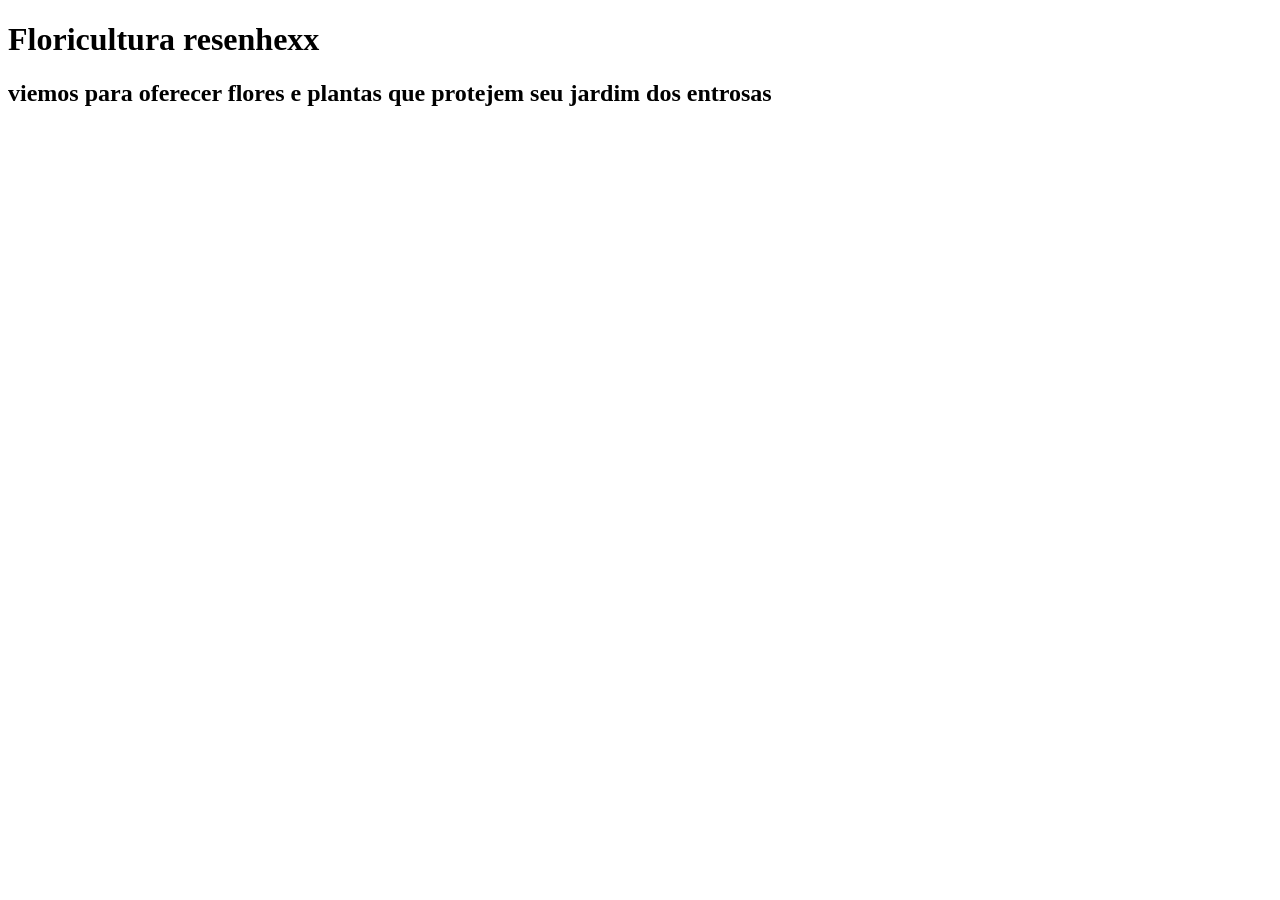
==== index.html @ bd341192 "imagens que vou usar" ====
<!DOCTYPE html>
<html lang="pt-br">
<head>
    <meta charset="UTF-8">
    <meta name="viewport" content="width=device-width, initial-scale=1.0">
    <title>Document</title>
</head>
<body>
    <h1>Floricultura resenhexx</h1>
    <h2>viemos para oferecer flores e plantas que protejem seu jardim dos entrosas</h2>
</body>
</html>
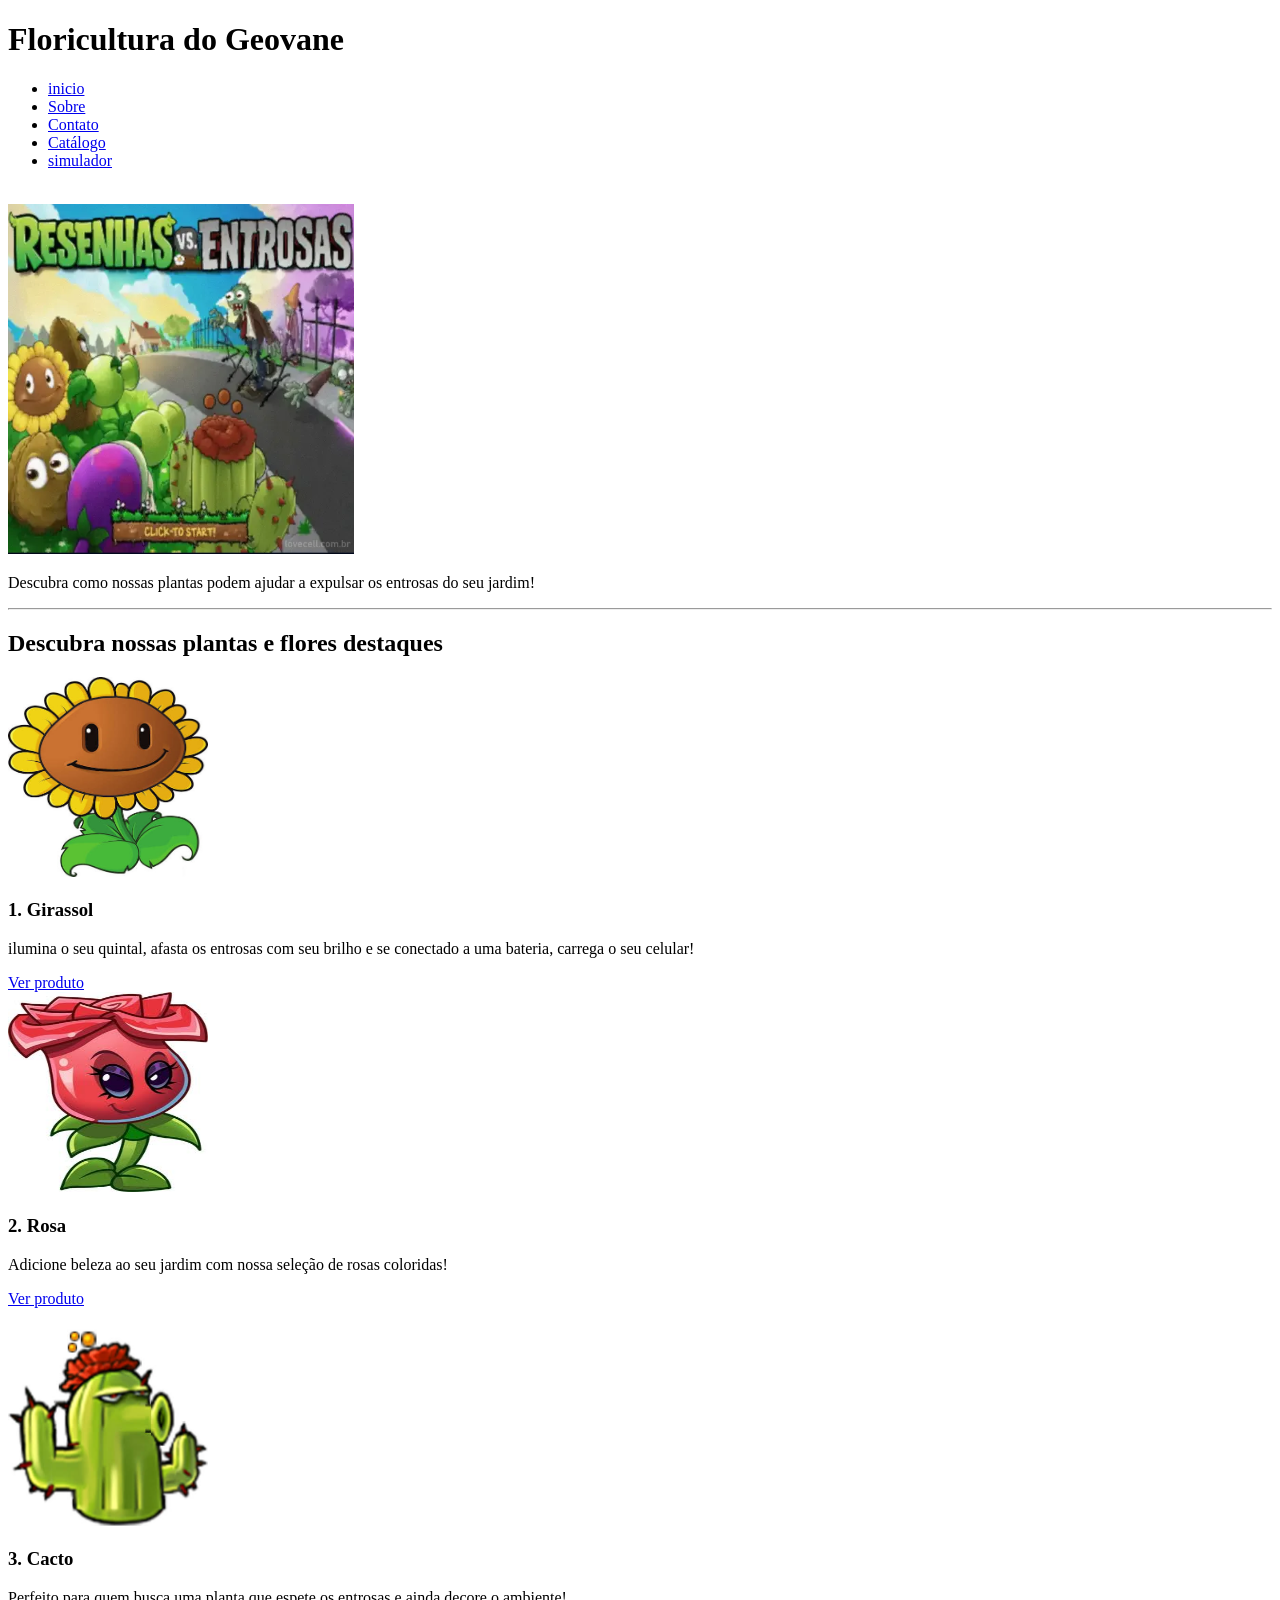
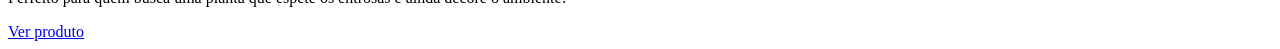
==== commit 44dfc890: "coloquei os destaques" ====
--- a/index.html
+++ b/index.html
@@ -6,7 +6,36 @@
     <title>Document</title>
 </head>
 <body>
-    <h1>Floricultura resenhexx</h1>
-    <h2>viemos para oferecer flores e plantas que protejem seu jardim dos entrosas</h2>
+    <h1>Floricultura do Geovane</h1>
+    <nav></nav>
+        <ul>
+            <li><a href="index.html">inicio</a></li>
+            <li><a href="sobre.html">Sobre</a></li>
+            <li><a href="cadastro.html">Contato</a></li>
+            <li><a href="catalogo.html">Catálogo</a></li>
+            <li><a href="simulador.html">simulador</a></li>
+        </ul>
+    </nav>
+    <br>
+    <div><img src="img/resenha_vs_entrosas.png" alt="imagem dos resenhas vs entrosas"></div>
+    <p>Descubra como nossas plantas podem ajudar a expulsar os entrosas do seu jardim!</p>
+    <hr>
+    <div><h2>Descubra nossas plantas e flores destaques</h2>
+    <img src="img/girassol.png" alt="imagem de girassol"width="200" height="200">
+    <h3>1. Girassol</h3>
+    <p>ilumina o seu quintal, afasta os entrosas com seu brilho e se conectado a uma bateria, carrega o seu celular!</p>
+    <a href="ver/girassol.html">Ver produto</a>
+    <div>
+        <img src="img/rosa.png" alt="imagem de rosa"width="200" height="200"
+        >
+        <h3>2. Rosa</h3>
+        <p>Adicione beleza ao seu jardim com nossa seleção de rosas coloridas!</p>
+        <a href="ver/rosa.html">Ver produto</a>
+    </div>
+    <br>
+    <div><img src="img/cacto.png" alt="imagem de cacto"width="200" height="200"></div>
+    <h3>3. Cacto</h3>
+    <p>Perfeito para quem busca uma planta que espete os entrosas e ainda decore o ambiente!</p>
+    <a href="ver/cacto.html">Ver produto</a>
 </body>
 </html>
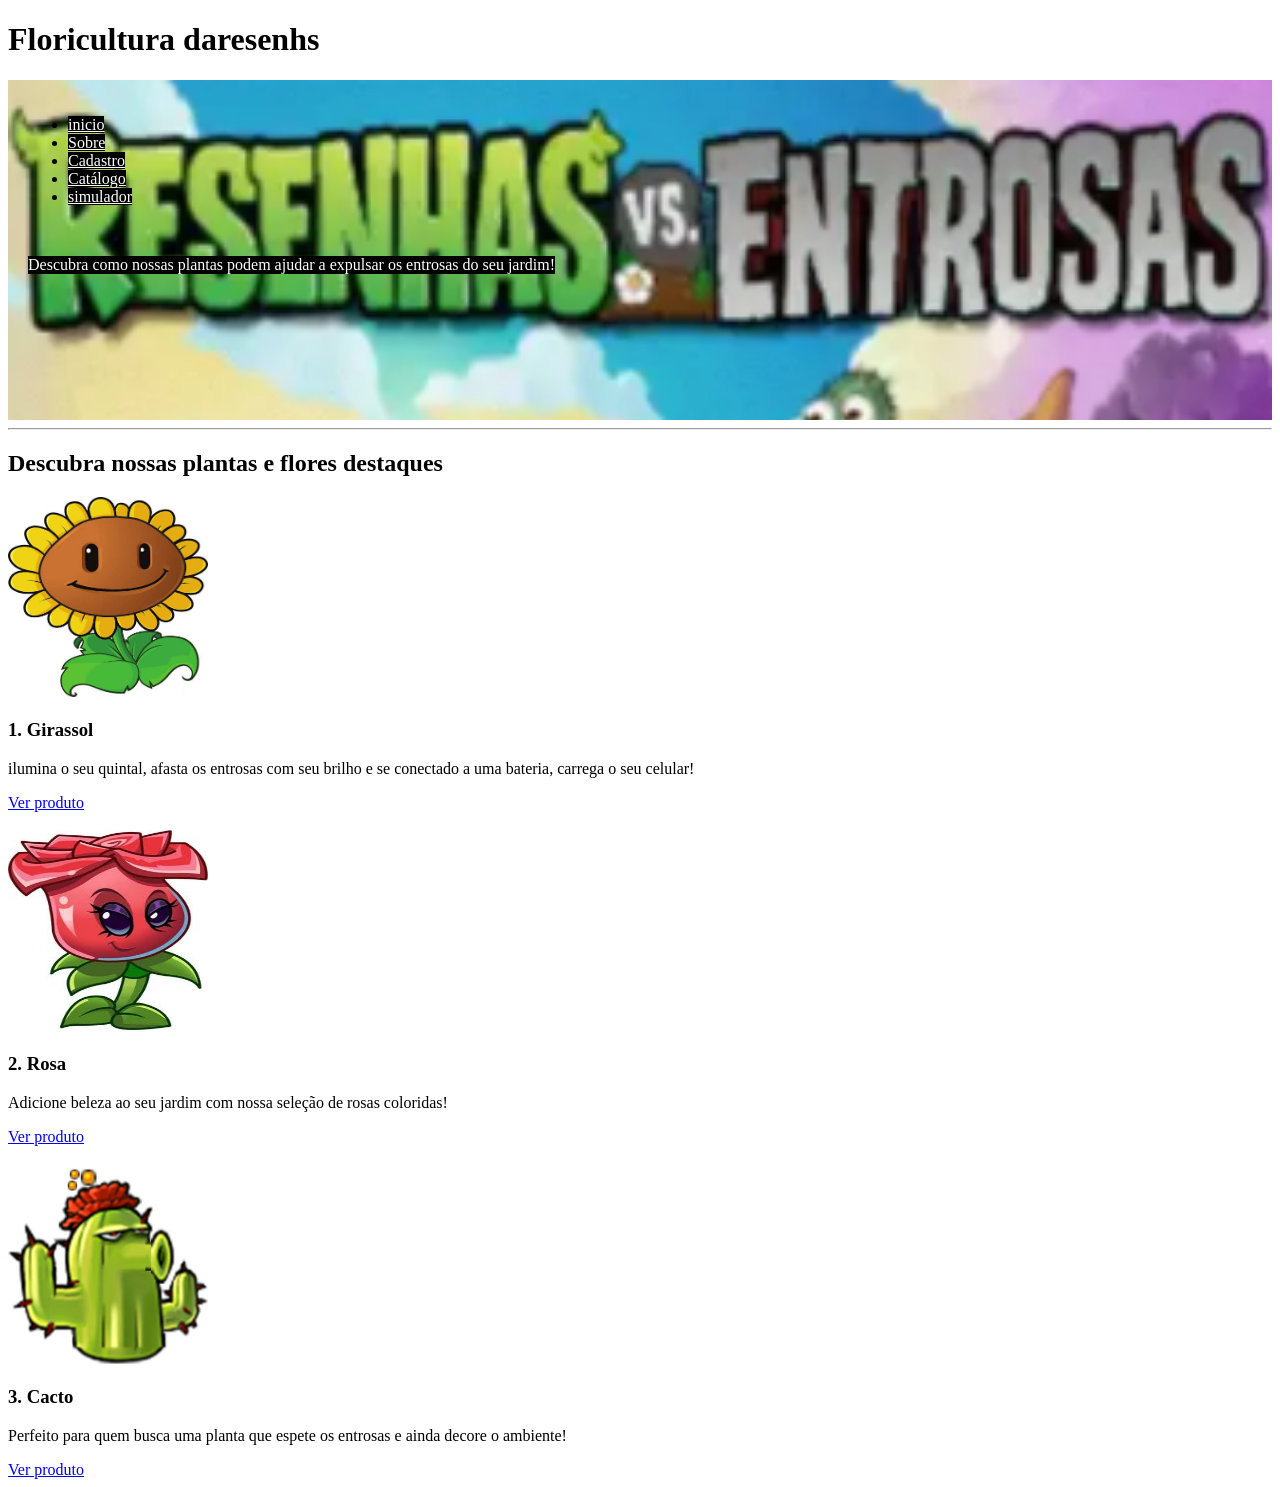
==== commit 7a69120e: "pagina do catalogo" ====
--- a/index.html
+++ b/index.html
@@ -3,39 +3,60 @@
 <head>
     <meta charset="UTF-8">
     <meta name="viewport" content="width=device-width, initial-scale=1.0">
-    <title>Document</title>
+    <title>Floricultura do Geovane</title>
 </head>
 <body>
-    <h1>Floricultura do Geovane</h1>
-    <nav></nav>
-        <ul>
-            <li><a href="index.html">inicio</a></li>
-            <li><a href="sobre.html">Sobre</a></li>
-            <li><a href="cadastro.html">Contato</a></li>
-            <li><a href="catalogo.html">Catálogo</a></li>
-            <li><a href="simulador.html">simulador</a></li>
-        </ul>
-    </nav>
+    <h1>Floricultura daresenhs</h1>
+
+    <div style="background-image: url('img/resenha_vs_entrosas.png'); background-size: cover; height: 300px; padding: 20px;">
+        <nav>
+            <ul>
+                <li><a href="index.html" style="color: white; background-color: black;">inicio</a></li>
+                <li><a href="sobre.html" style="color: white; background-color: black;">Sobre</a></li>
+                <li><a href="cadastro.html" style="color: white; background-color: black;">Cadastro</a></li>
+                <li><a href="catalogo.html" style="color: white; background-color: black;">Catálogo</a></li>
+                <li><a href="simulador.html" style="color: white; background-color: black;">simulador</a></li>
+            </ul>
+        </nav>
+        
+        <br>
+        
+        <p style="color: white; background-color: black; display: inline-block;">
+            Descubra como nossas plantas podem ajudar a expulsar os entrosas do seu jardim!
+        </p>
+    </div>
+
+    <hr>
+
+    <h2>Descubra nossas plantas e flores destaques</h2>
+
+    <!-- DESTAQUE 1: GIRASSOL -->
+    <div>
+        <img src="img/girassol.png" alt="imagem de girassol" width="200" height="200">
+        <h3>1. Girassol</h3>
+        <p>ilumina o seu quintal, afasta os entrosas com seu brilho e se conectado a uma bateria, carrega o seu celular!</p>
+        <a href="ver/girassol.html">Ver produto</a>
+    </div>
+
     <br>
-    <div><img src="img/resenha_vs_entrosas.png" alt="imagem dos resenhas vs entrosas"></div>
-    <p>Descubra como nossas plantas podem ajudar a expulsar os entrosas do seu jardim!</p>
-    <hr>
-    <div><h2>Descubra nossas plantas e flores destaques</h2>
-    <img src="img/girassol.png" alt="imagem de girassol"width="200" height="200">
-    <h3>1. Girassol</h3>
-    <p>ilumina o seu quintal, afasta os entrosas com seu brilho e se conectado a uma bateria, carrega o seu celular!</p>
-    <a href="ver/girassol.html">Ver produto</a>
+
+    <!-- DESTAQUE 2: ROSA -->
     <div>
-        <img src="img/rosa.png" alt="imagem de rosa"width="200" height="200"
-        >
+        <img src="img/rosa.png" alt="imagem de rosa" width="200" height="200">
         <h3>2. Rosa</h3>
         <p>Adicione beleza ao seu jardim com nossa seleção de rosas coloridas!</p>
         <a href="ver/rosa.html">Ver produto</a>
     </div>
+
     <br>
-    <div><img src="img/cacto.png" alt="imagem de cacto"width="200" height="200"></div>
-    <h3>3. Cacto</h3>
-    <p>Perfeito para quem busca uma planta que espete os entrosas e ainda decore o ambiente!</p>
-    <a href="ver/cacto.html">Ver produto</a>
+
+    <!-- DESTAQUE 3: CACTO -->
+    <div>
+        <img src="img/cacto.png" alt="imagem de cacto" width="200" height="200">
+        <h3>3. Cacto</h3>
+        <p>Perfeito para quem busca uma planta que espete os entrosas e ainda decore o ambiente!</p>
+        <a href="ver/cacto.html">Ver produto</a>
+    </div>
+
 </body>
-</html>+</html>
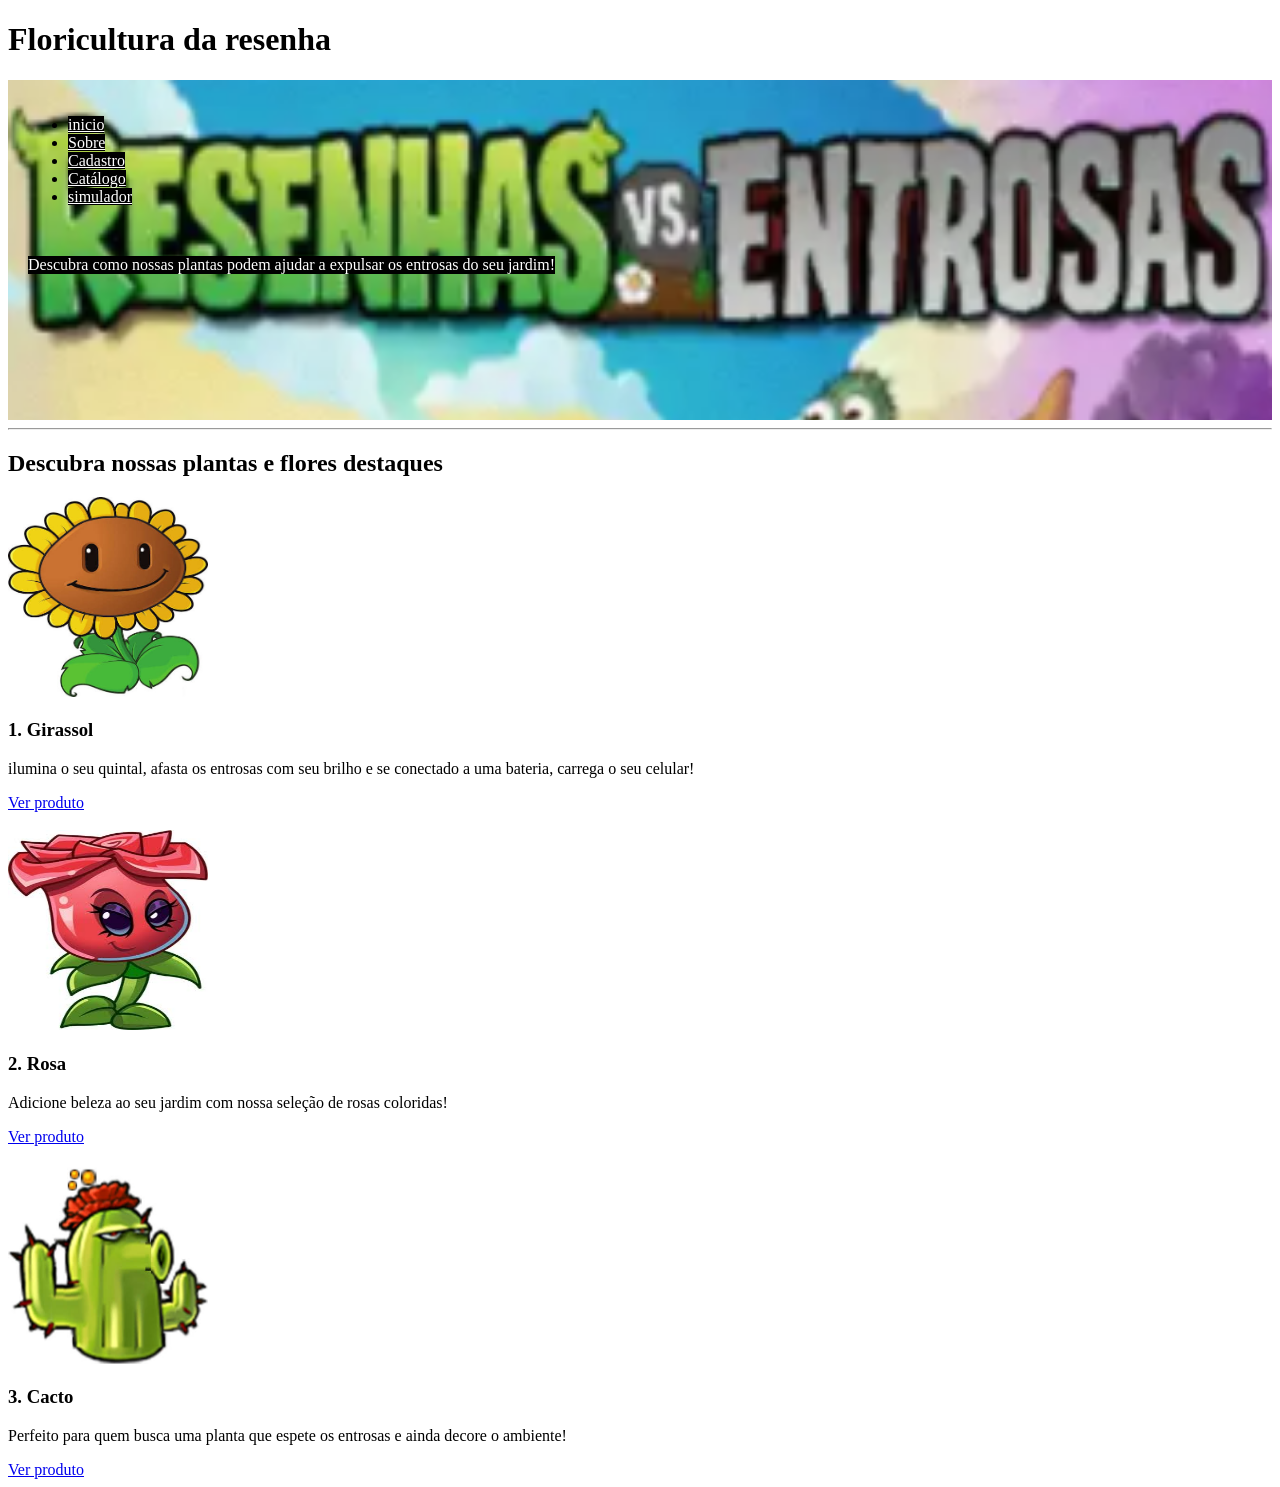
==== commit d2e300b4: "corrigi o nome da loja" ====
--- a/index.html
+++ b/index.html
@@ -6,7 +6,7 @@
     <title>Floricultura do Geovane</title>
 </head>
 <body>
-    <h1>Floricultura daresenhs</h1>
+    <h1>Floricultura da resenha</h1>
 
     <div style="background-image: url('img/resenha_vs_entrosas.png'); background-size: cover; height: 300px; padding: 20px;">
         <nav>
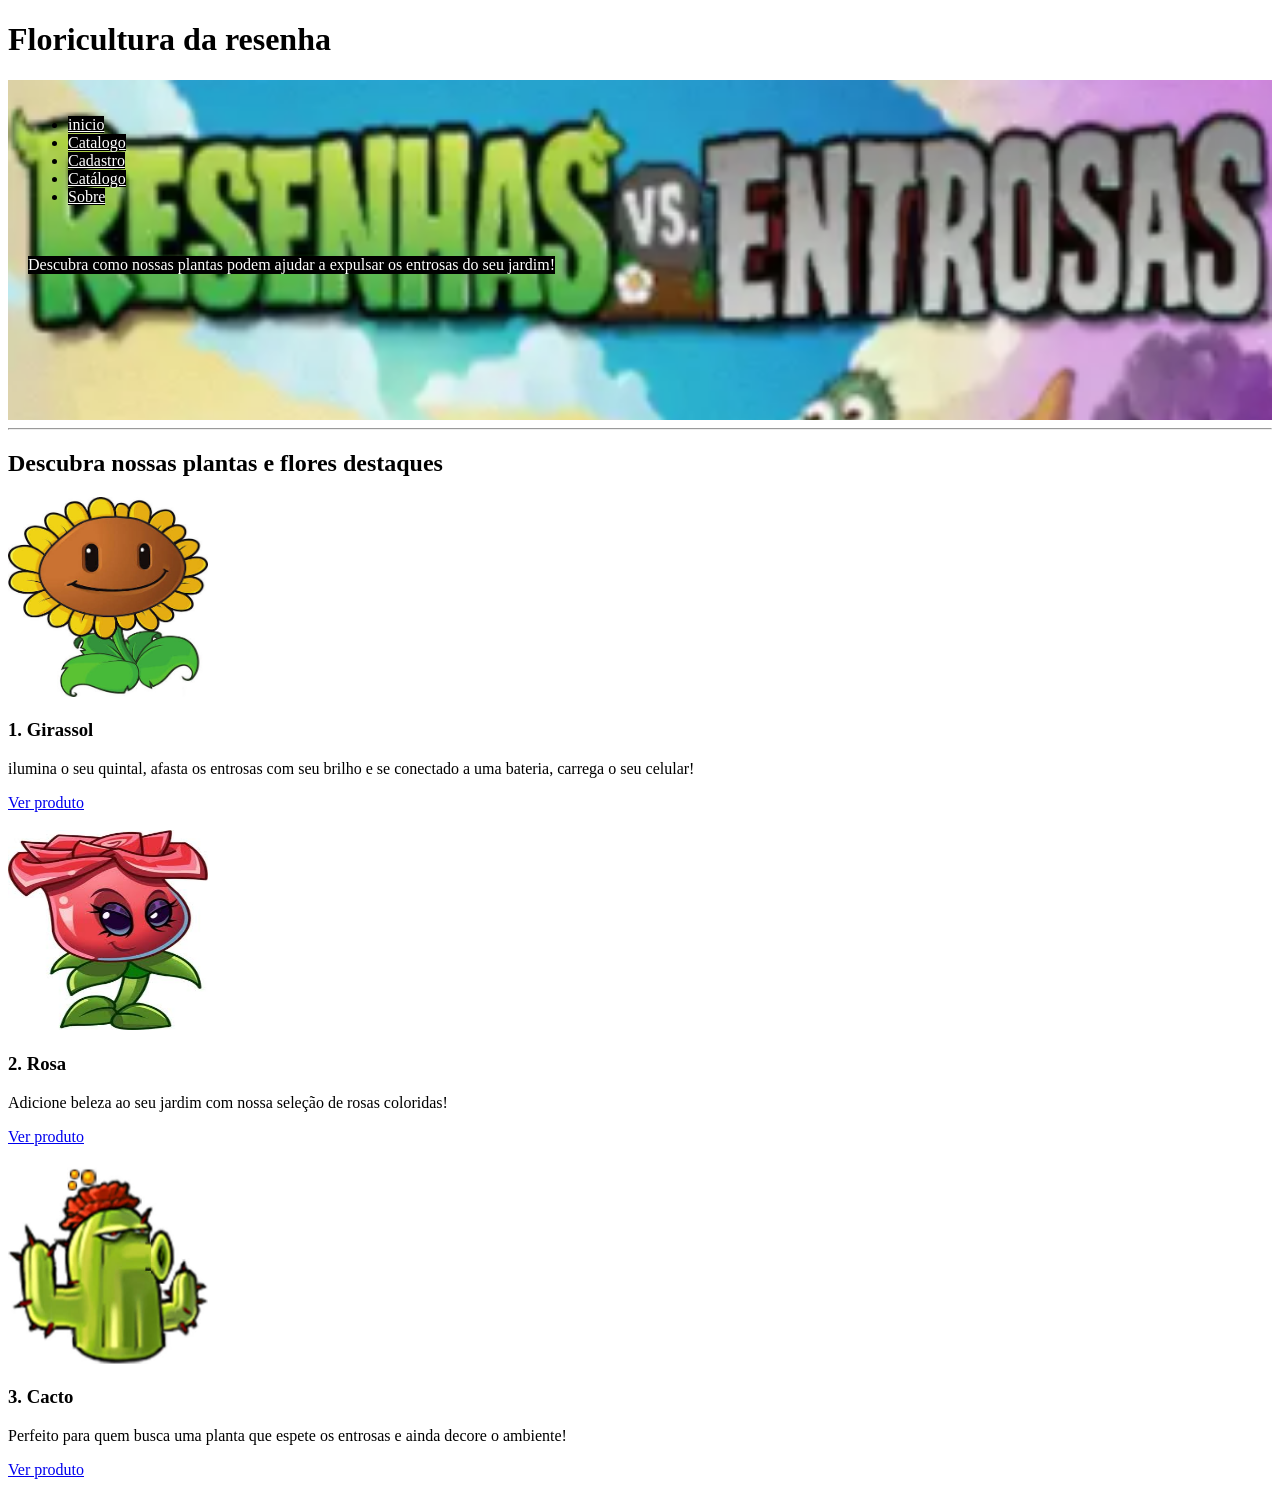
==== commit d47677f7: "ajeitei as posicoes dos links" ====
--- a/index.html
+++ b/index.html
@@ -12,10 +12,10 @@
         <nav>
             <ul>
                 <li><a href="index.html" style="color: white; background-color: black;">inicio</a></li>
-                <li><a href="sobre.html" style="color: white; background-color: black;">Sobre</a></li>
+                <li><a href="catalogo.html" style="color: white; background-color: black;">Catalogo</a></li>
                 <li><a href="cadastro.html" style="color: white; background-color: black;">Cadastro</a></li>
                 <li><a href="catalogo.html" style="color: white; background-color: black;">Catálogo</a></li>
-                <li><a href="simulador.html" style="color: white; background-color: black;">simulador</a></li>
+                <li><a href="sobre.html" style="color: white; background-color: black;">Sobre</a></li>
             </ul>
         </nav>
         
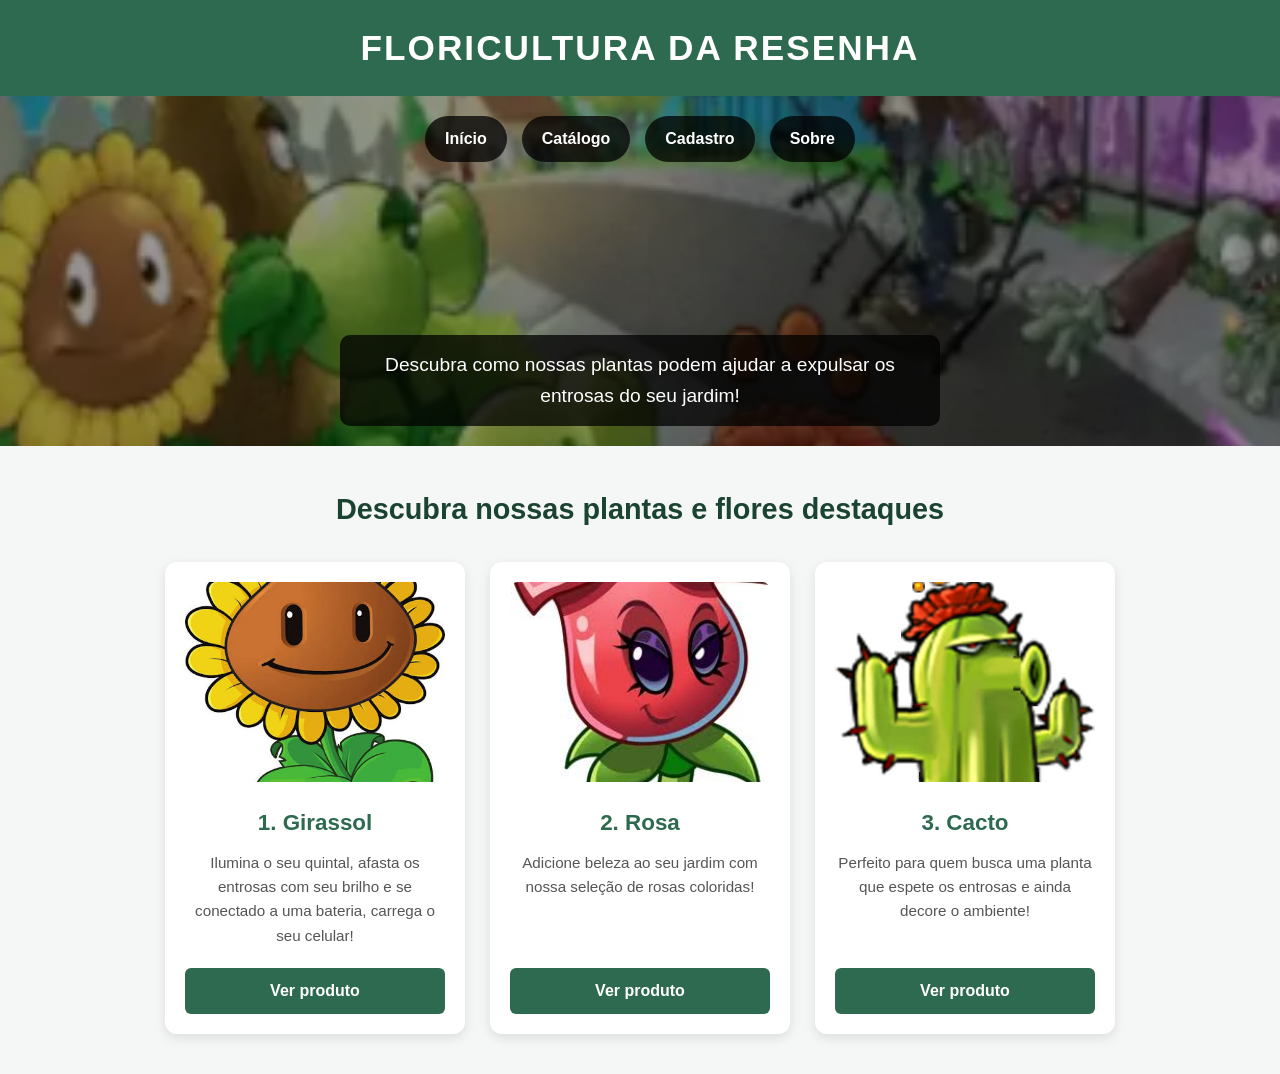
==== commit 56bff7d1: "botei css" ====
--- a/index.html
+++ b/index.html
@@ -4,59 +4,64 @@
     <meta charset="UTF-8">
     <meta name="viewport" content="width=device-width, initial-scale=1.0">
     <title>Floricultura do Geovane</title>
+    <link rel="stylesheet" href="style.css">
 </head>
 <body>
-    <h1>Floricultura da resenha</h1>
 
-    <div style="background-image: url('img/resenha_vs_entrosas.png'); background-size: cover; height: 300px; padding: 20px;">
+    <header>
+        <h1>Floricultura da Resenha</h1>
+    </header>
+
+    <div class="banner">
         <nav>
             <ul>
-                <li><a href="index.html" style="color: white; background-color: black;">inicio</a></li>
-                <li><a href="catalogo.html" style="color: white; background-color: black;">Catalogo</a></li>
-                <li><a href="cadastro.html" style="color: white; background-color: black;">Cadastro</a></li>
-                <li><a href="catalogo.html" style="color: white; background-color: black;">Catálogo</a></li>
-                <li><a href="sobre.html" style="color: white; background-color: black;">Sobre</a></li>
+                <li><a href="index.html">Início</a></li>
+                <li><a href="catalogo.html">Catálogo</a></li>
+                <li><a href="cadastro.html">Cadastro</a></li>
+                <li><a href="sobre.html">Sobre</a></li>
             </ul>
         </nav>
         
-        <br>
-        
-        <p style="color: white; background-color: black; display: inline-block;">
+        <p class="banner-texto">
             Descubra como nossas plantas podem ajudar a expulsar os entrosas do seu jardim!
         </p>
     </div>
 
-    <hr>
+    <main class="container">
+        <h2>Descubra nossas plantas e flores destaques</h2>
 
-    <h2>Descubra nossas plantas e flores destaques</h2>
+        <div class="produtos-grid">
+            <!-- DESTAQUE 1: GIRASSOL -->
+            <div class="card">
+                <div>
+                    <img src="img/girassol.png" alt="imagem de girassol">
+                    <h3>1. Girassol</h3>
+                    <p>Ilumina o seu quintal, afasta os entrosas com seu brilho e se conectado a uma bateria, carrega o seu celular!</p>
+                </div>
+                <a href="ver/girassol.html" class="btn-produto">Ver produto</a>
+            </div>
 
-    <!-- DESTAQUE 1: GIRASSOL -->
-    <div>
-        <img src="img/girassol.png" alt="imagem de girassol" width="200" height="200">
-        <h3>1. Girassol</h3>
-        <p>ilumina o seu quintal, afasta os entrosas com seu brilho e se conectado a uma bateria, carrega o seu celular!</p>
-        <a href="ver/girassol.html">Ver produto</a>
-    </div>
+            <!-- DESTAQUE 2: ROSA -->
+            <div class="card">
+                <div>
+                    <img src="img/rosa.png" alt="imagem de rosa">
+                    <h3>2. Rosa</h3>
+                    <p>Adicione beleza ao seu jardim com nossa seleção de rosas coloridas!</p>
+                </div>
+                <a href="ver/rosa.html" class="btn-produto">Ver produto</a>
+            </div>
 
-    <br>
-
-    <!-- DESTAQUE 2: ROSA -->
-    <div>
-        <img src="img/rosa.png" alt="imagem de rosa" width="200" height="200">
-        <h3>2. Rosa</h3>
-        <p>Adicione beleza ao seu jardim com nossa seleção de rosas coloridas!</p>
-        <a href="ver/rosa.html">Ver produto</a>
-    </div>
-
-    <br>
-
-    <!-- DESTAQUE 3: CACTO -->
-    <div>
-        <img src="img/cacto.png" alt="imagem de cacto" width="200" height="200">
-        <h3>3. Cacto</h3>
-        <p>Perfeito para quem busca uma planta que espete os entrosas e ainda decore o ambiente!</p>
-        <a href="ver/cacto.html">Ver produto</a>
-    </div>
+            <!-- DESTAQUE 3: CACTO -->
+            <div class="card">
+                <div>
+                    <img src="img/cacto.png" alt="imagem de cacto">
+                    <h3>3. Cacto</h3>
+                    <p>Perfeito para quem busca uma planta que espete os entrosas e ainda decore o ambiente!</p>
+                </div>
+                <a href="ver/cacto.html" class="btn-produto">Ver produto</a>
+            </div>
+        </div>
+    </main>
 
 </body>
 </html>
--- a/style.css
+++ b/style.css
@@ -0,0 +1,147 @@
+/* Configurações Gerais */
+* {
+    margin: 0;
+    padding: 0;
+    box-sizing: border-box;
+    font-family: 'Segoe UI', Tahoma, Geneva, Verdana, sans-serif;
+}
+
+body {
+    background-color: #f4f7f5;
+    color: #2d3436;
+    line-height: 1.6;
+}
+
+/* Cabeçalho */
+header {
+    background-color: #2d6a4f;
+    color: white;
+    text-align: center;
+    padding: 20px;
+}
+
+header h1 {
+    font-size: 2.2rem;
+    text-transform: uppercase;
+    letter-spacing: 2px;
+}
+
+/* Banner Principal e Navegação */
+.banner {
+    background-image: linear-gradient(rgba(0, 0, 0, 0.4), rgba(0, 0, 0, 0.4)), url('img/resenha_vs_entrosas.png');
+    background-size: cover;
+    background-position: center;
+    height: 350px;
+    padding: 20px;
+    display: flex;
+    flex-direction: column;
+    justify-content: space-between;
+    align-items: center;
+}
+
+nav ul {
+    list-style: none;
+    display: flex;
+    gap: 15px;
+    flex-wrap: wrap;
+    justify-content: center;
+}
+
+nav a {
+    text-decoration: none;
+    color: white;
+    background-color: rgba(0, 0, 0, 0.75);
+    padding: 10px 20px;
+    border-radius: 25px;
+    font-weight: bold;
+    transition: background-color 0.3s, transform 0.2s;
+    display: inline-block;
+}
+
+nav a:hover {
+    background-color: #40916c;
+    transform: scale(1.05);
+}
+
+.banner-texto {
+    color: white;
+    background-color: rgba(0, 0, 0, 0.75);
+    padding: 15px 25px;
+    border-radius: 10px;
+    font-size: 1.2rem;
+    text-align: center;
+    max-width: 600px;
+}
+
+/* Seção de Destaques */
+.container {
+    max-width: 1100px;
+    margin: 40px auto;
+    padding: 0 20px;
+}
+
+h2 {
+    text-align: center;
+    color: #1b4332;
+    margin-bottom: 30px;
+    font-size: 1.8rem;
+}
+
+/* Grade de Produtos (Cards) */
+.produtos-grid {
+    display: flex;
+    justify-content: center;
+    gap: 25px;
+    flex-wrap: wrap;
+}
+
+.card {
+    background-color: white;
+    border-radius: 12px;
+    box-shadow: 0 4px 12px rgba(0, 0, 0, 0.1);
+    width: 300px;
+    padding: 20px;
+    text-align: center;
+    display: flex;
+    flex-direction: column;
+    justify-content: space-between;
+    transition: transform 0.3s;
+}
+
+.card:hover {
+    transform: translateY(-5px);
+}
+
+.card img {
+    width: 100%;
+    height: 200px;
+    object-fit: cover;
+    border-radius: 8px;
+    margin-bottom: 15px;
+}
+
+.card h3 {
+    color: #2d6a4f;
+    margin-bottom: 10px;
+    font-size: 1.4rem;
+}
+
+.card p {
+    color: #555;
+    font-size: 0.95rem;
+    margin-bottom: 20px;
+}
+
+.btn-produto {
+    text-decoration: none;
+    background-color: #2d6a4f;
+    color: white;
+    padding: 10px 15px;
+    border-radius: 6px;
+    font-weight: bold;
+    transition: background-color 0.3s;
+}
+
+.btn-produto:hover {
+    background-color: #1b4332;
+}
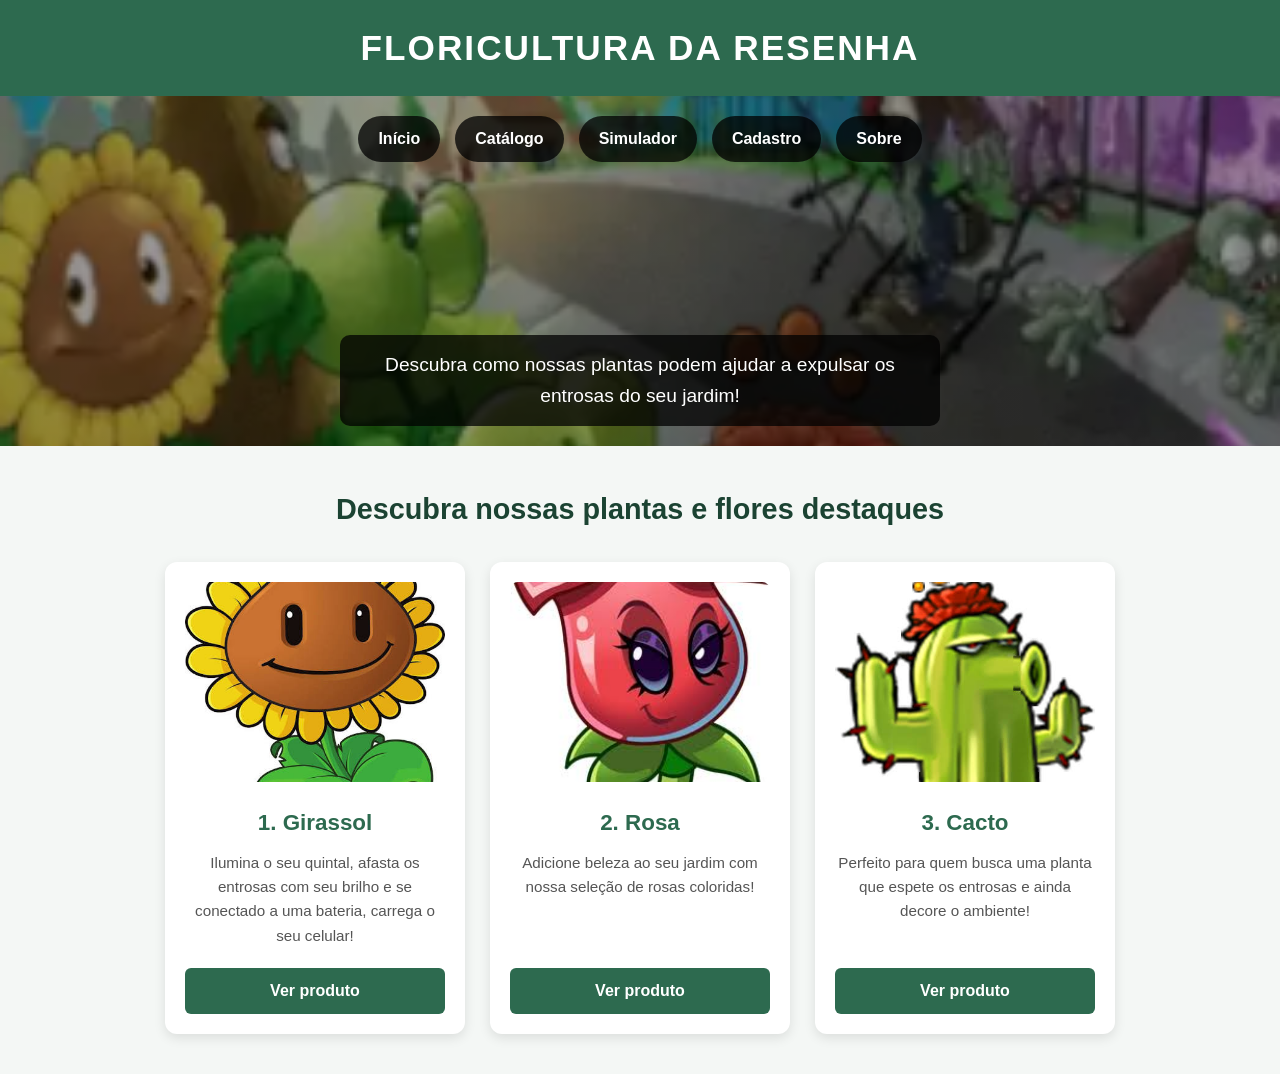
==== commit 4bc42a54: "alguma coisa no index" ====
--- a/index.html
+++ b/index.html
@@ -17,6 +17,7 @@
             <ul>
                 <li><a href="index.html">Início</a></li>
                 <li><a href="catalogo.html">Catálogo</a></li>
+                <li><a href="simulador.html">Simulador</a></li>
                 <li><a href="cadastro.html">Cadastro</a></li>
                 <li><a href="sobre.html">Sobre</a></li>
             </ul>
@@ -38,7 +39,7 @@
                     <h3>1. Girassol</h3>
                     <p>Ilumina o seu quintal, afasta os entrosas com seu brilho e se conectado a uma bateria, carrega o seu celular!</p>
                 </div>
-                <a href="ver/girassol.html" class="btn-produto">Ver produto</a>
+                <a href="catalogo.html" class="btn-produto">Ver produto</a>
             </div>
 
             <!-- DESTAQUE 2: ROSA -->
@@ -48,7 +49,7 @@
                     <h3>2. Rosa</h3>
                     <p>Adicione beleza ao seu jardim com nossa seleção de rosas coloridas!</p>
                 </div>
-                <a href="ver/rosa.html" class="btn-produto">Ver produto</a>
+                <a href="catalogo.html" class="btn-produto">Ver produto</a>
             </div>
 
             <!-- DESTAQUE 3: CACTO -->
@@ -58,7 +59,7 @@
                     <h3>3. Cacto</h3>
                     <p>Perfeito para quem busca uma planta que espete os entrosas e ainda decore o ambiente!</p>
                 </div>
-                <a href="ver/cacto.html" class="btn-produto">Ver produto</a>
+                <a href="catalogo.html" class="btn-produto">Ver produto</a>
             </div>
         </div>
     </main>
